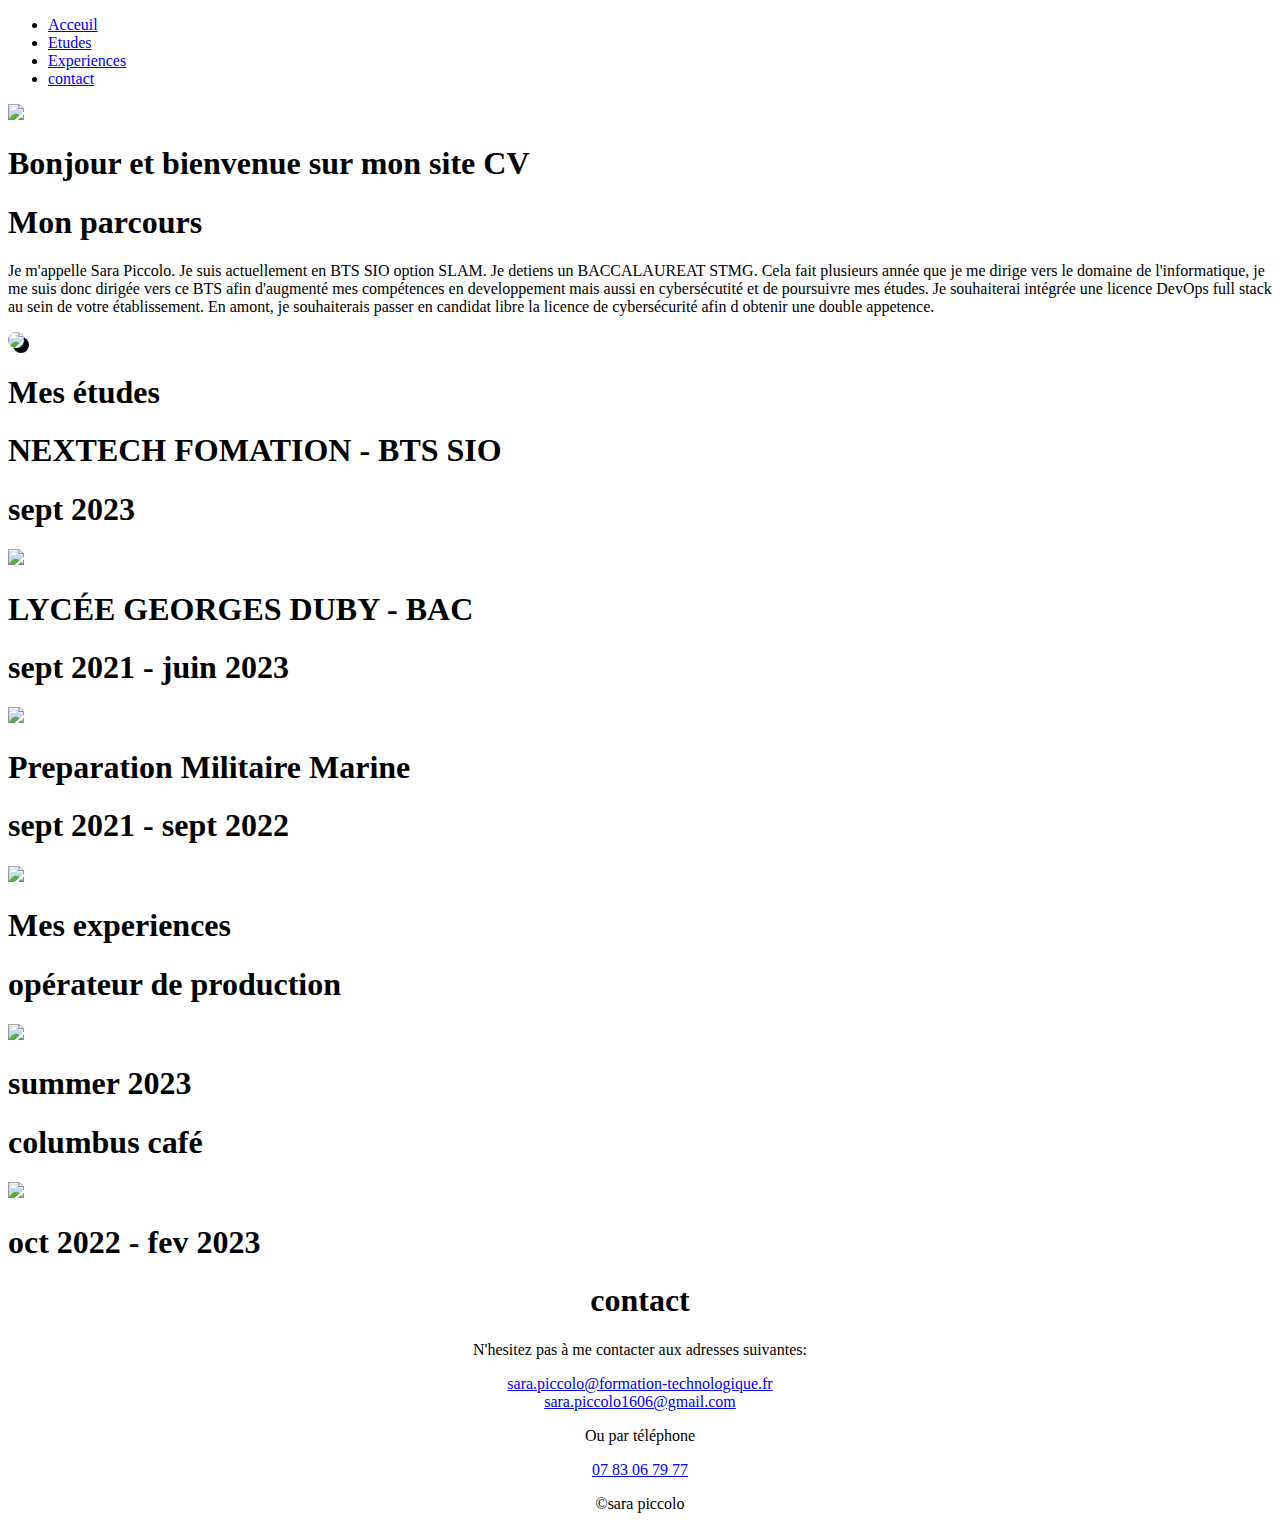
==== cv.html @ 671b8b39 "Add files via upload" ====
<!DOCTYPE html>
<html lang="en">
    <head>
        <meta charset="UTF-8">
        <meta name="viewport" content="width=device-width, initial-scale=1.0">
        <title>sara piccolo</title>
        <link href="stylecv.css" rel="stylesheet" type="text/css">
    </head>
    <body>

        <header>
            <nav>

                <ul>
                    <li>
                        <a href="#accueil">Acceuil</a>
                    </li>
                    <li>
                        <a href="#etudes">Etudes</a>
                    </li>
                    <li>
                        <a href="#experiences">Experiences</a>
                    </li>
                    <li>
                        <a href="#contact">contact</a>
                    </li>
                </ul>

            </nav>

        </header>
        <img src="image cv /pg.jpg" class="image">
        <div class="accueil" id="acceuil"> <h1>Bonjour et bienvenue sur mon site CV</h1>
        </div>

        <section class="parcours">

            <div class="parcoursgauche">
                <h1>Mon parcours</h1>
                <p>Je m'appelle Sara Piccolo. Je suis actuellement en BTS SIO option SLAM. Je
                    detiens un BACCALAUREAT STMG. Cela fait plusieurs année que je me dirige vers le
                    domaine de l'informatique, je me suis donc dirigée vers ce BTS afin d'augmenté
                    mes compétences en developpement mais aussi en cybersécutité et de poursuivre
                    mes études. Je souhaiterai intégrée une licence DevOps full stack au sein de
                    votre établissement. En amont, je souhaiterais passer en candidat libre la
                    licence de cybersécurité afin d obtenir une double appetence.

                </p>
            </div>
            <div class="parcoursimage">
                <img
                    src="image cv /acc.mp4"
                    width="400px"
                    style="border-radius: 30px; box-shadow: 5px 5px #010b0e;">
            </div>
        </section>

        <section class="etudes" id="etudes">
            <h1 class="titreetudes">
                Mes études</h1>

            <div class="etudesecole">

                <div class="ecole">

                    <h1>NEXTECH FOMATION - BTS SIO</h1>
                    <h1>sept 2023</h1>
                    <img src="image cv /etu.jpg">

                </div>

                <div class="ecole">
                    <h1>LYCÉE GEORGES DUBY - BAC</h1>
                    <h1>sept 2021 - juin 2023
                    </h1>
                    <img src="image cv /etude.jpg">
                </div>

                <div class="ecole">
                    <h1>Preparation Militaire Marine
                    </h1>
                    <h1>sept 2021 - sept 2022</h1>
                    <img src="image cv /etud.jpg">
                </div>
            </div>
        </section>

        <section class="experiences" id="experiences">
            <h1 class="titreexperiences">
                Mes experiences</h1>
            <div class="expcadre">
                <div class="experiencest">
                    <h1>opérateur de production</h1>
                    <img src="image cv /st.png">
                    <h1>
                        summer 2023
                    </h1>
                </div>

                <div class="experiencest">
                    <h1>columbus café</h1>
                    <img src="image cv /cafe.jpg">
                    <h1>oct 2022 - fev 2023</h1>
                </div>

            </div>

        </section>

        <footer class="contact" id="contact">
            <center>
                <h1>contact</h1>
                <p>N'hesitez pas à me contacter aux adresses suivantes: </p>
                  <p>
                <a class="mail" href="mailto:sara.piccolo@formation-technologique.fr">sara.piccolo@formation-technologique.fr</a>
               <br> <a class="mail" href="mailto:sara.piccolo1606@gmail.com">sara.piccolo1606@gmail.com</a>
                </p>
                <p>Ou par téléphone</p>
                <a class="telephone" href="telto0783067977">07 83 06 79 77</a>
                <p>&copy;sara piccolo</p>
            </center>

        </footer>

    </body>

</html>
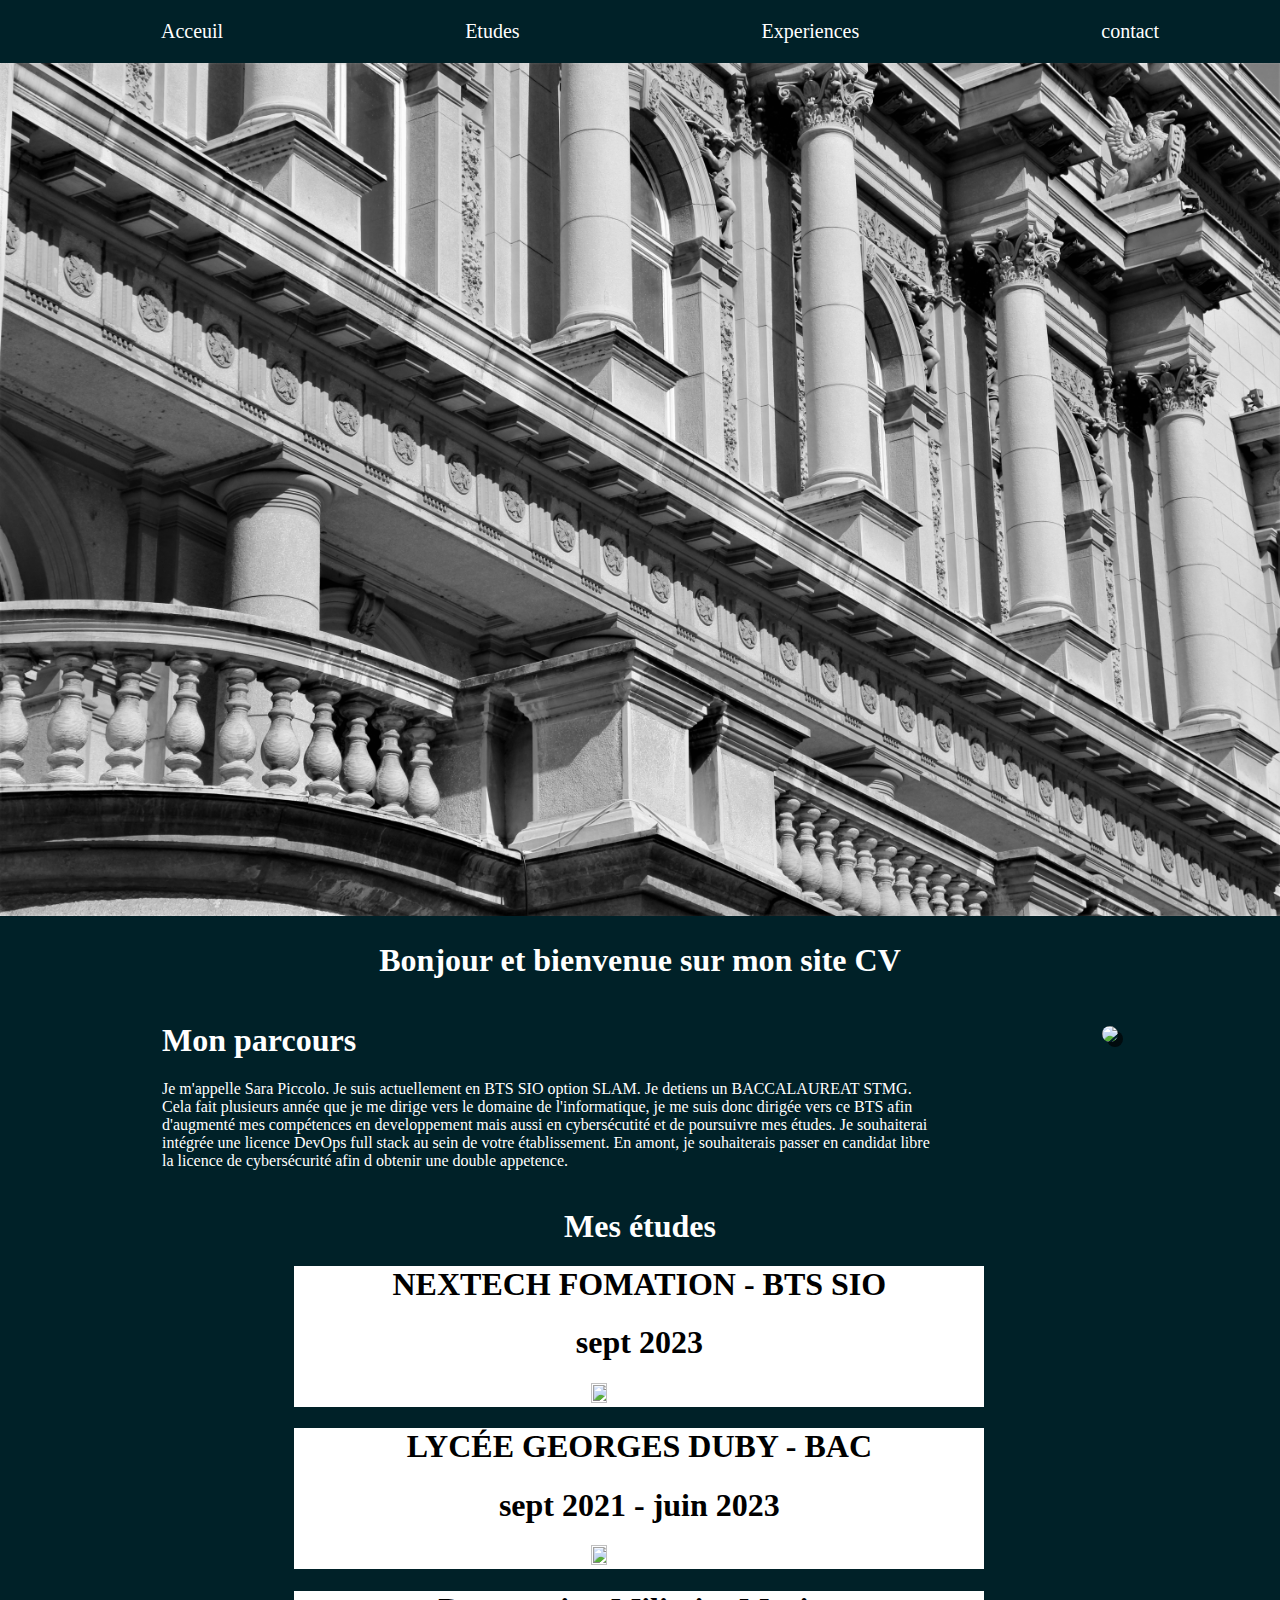
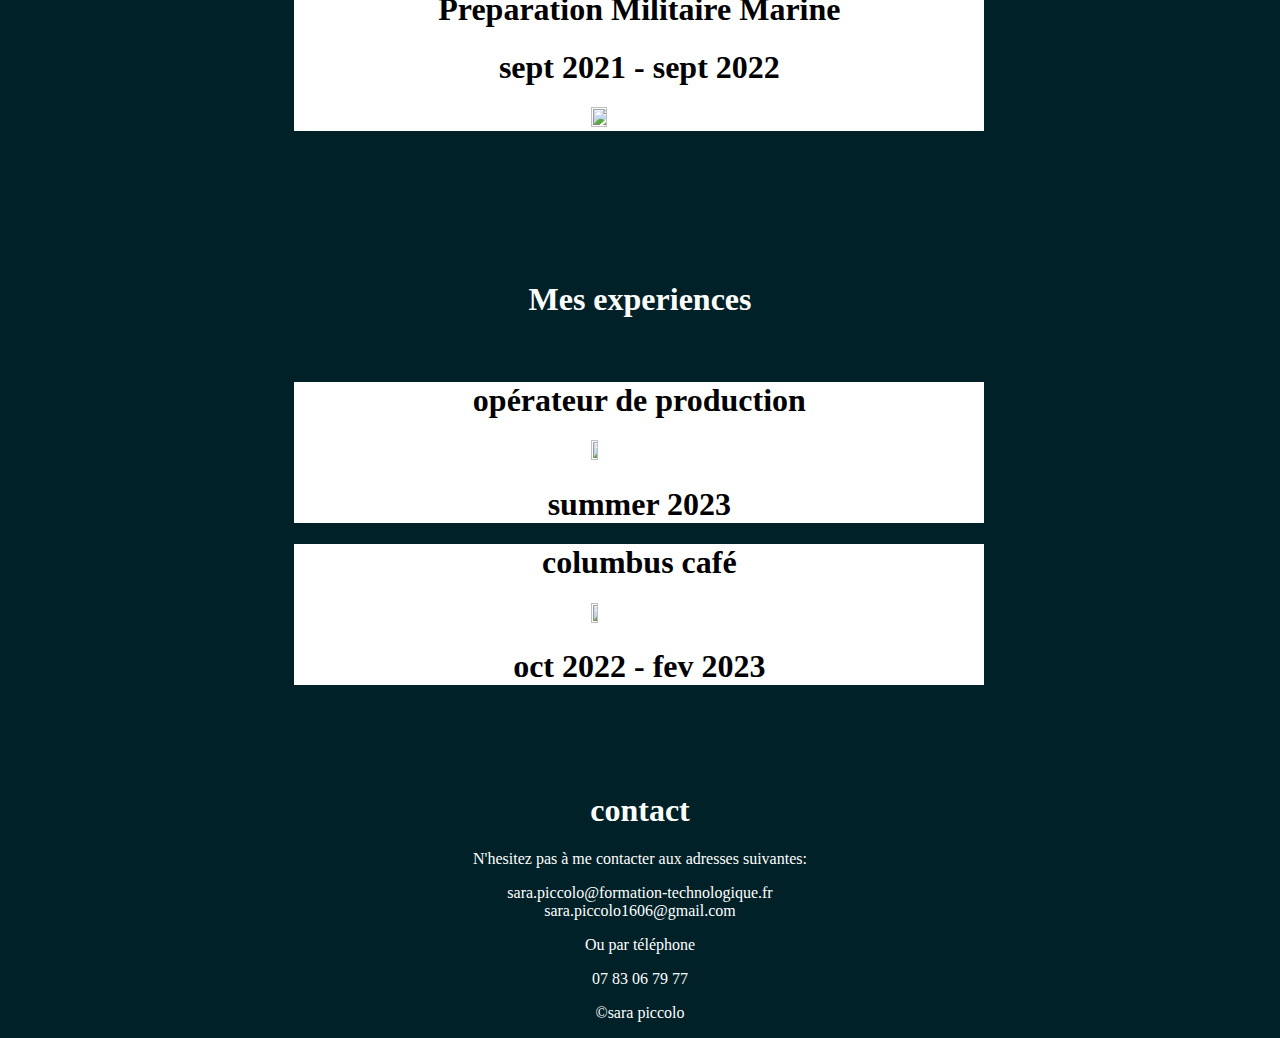
==== commit 46f1210f: "add img" ====
--- a/cv.html
+++ b/cv.html
@@ -29,7 +29,7 @@
             </nav>
 
         </header>
-        <img src="image cv /pg.jpg" class="image">
+        <img src="/image cv/pg.jpg" class="image">
         <div class="accueil" id="acceuil"> <h1>Bonjour et bienvenue sur mon site CV</h1>
         </div>
 
--- a/stylecv.css
+++ b/stylecv.css
@@ -0,0 +1,131 @@
+body {
+    padding: 0;
+    margin: 0;
+    background-color: #002128;
+}
+
+nav {
+    text-align: center;
+    font-size: 20px;
+}
+
+ul {
+    display: flex;
+    justify-content: space-around;
+}
+
+a {
+    color: white;
+    text-decoration: none;
+}
+
+nav li {
+    display: inline;
+    list-style: none;
+}
+
+.image {
+    width: 100%;
+}
+
+.accueil {
+    text-align: center;
+    color: white;
+}
+
+.parcours {
+    color: white;
+    display: flex;
+    flex-wrap: wrap;
+    justify-content: space-evenly;
+    height: 55%;
+}
+
+.parcoursgauche {
+    width: 60%;
+    margin-right: 10px;
+}
+
+.parcoursimage {
+    margin-top: 2%;
+    float: right;
+}
+
+.etudes {
+    background-image: url("image cv /backetude.mp4");
+    padding-bottom: 10%;
+}
+
+.titreetudes {
+    text-align: center;
+    color: white;
+}
+
+.etudes h1 {
+    text-align: center;
+}
+
+.etudesecole {
+    margin-left: 23%;
+}
+
+.ecole {
+    width: 70%;
+    height: 20%;
+    background-color: white;
+    align-items: center;
+}
+
+.ecole img {
+    margin-left: 43%;
+    width: 15%;
+    height: 20%;
+}
+
+.experiences {
+    background-image: url("image cv /exp.mp4");
+    padding-bottom: 5%;
+}
+
+.titreexperiences {
+    text-align: center;
+    color: white;
+}
+
+.experiences h1 {
+    text-align: center;
+}
+
+.expcadre {
+    margin-top: 5%;
+    margin-left: 23%;
+}
+
+.experiencest {
+    width: 70%;
+    height: 20%;
+    background-color: white;
+    align-items: center;
+}
+
+.experiencest img {
+    margin-left: 43%;
+    width: 10%;
+    height: 20%;
+}
+
+.contact {
+    color: white;
+}
+
+.mail:hover {
+    color: white;
+    font-weight: bold;
+    font-size: larger;
+}
+
+.telephone:hover{
+    color: white;
+    font-weight: bold;
+    font-size: larger;
+}
